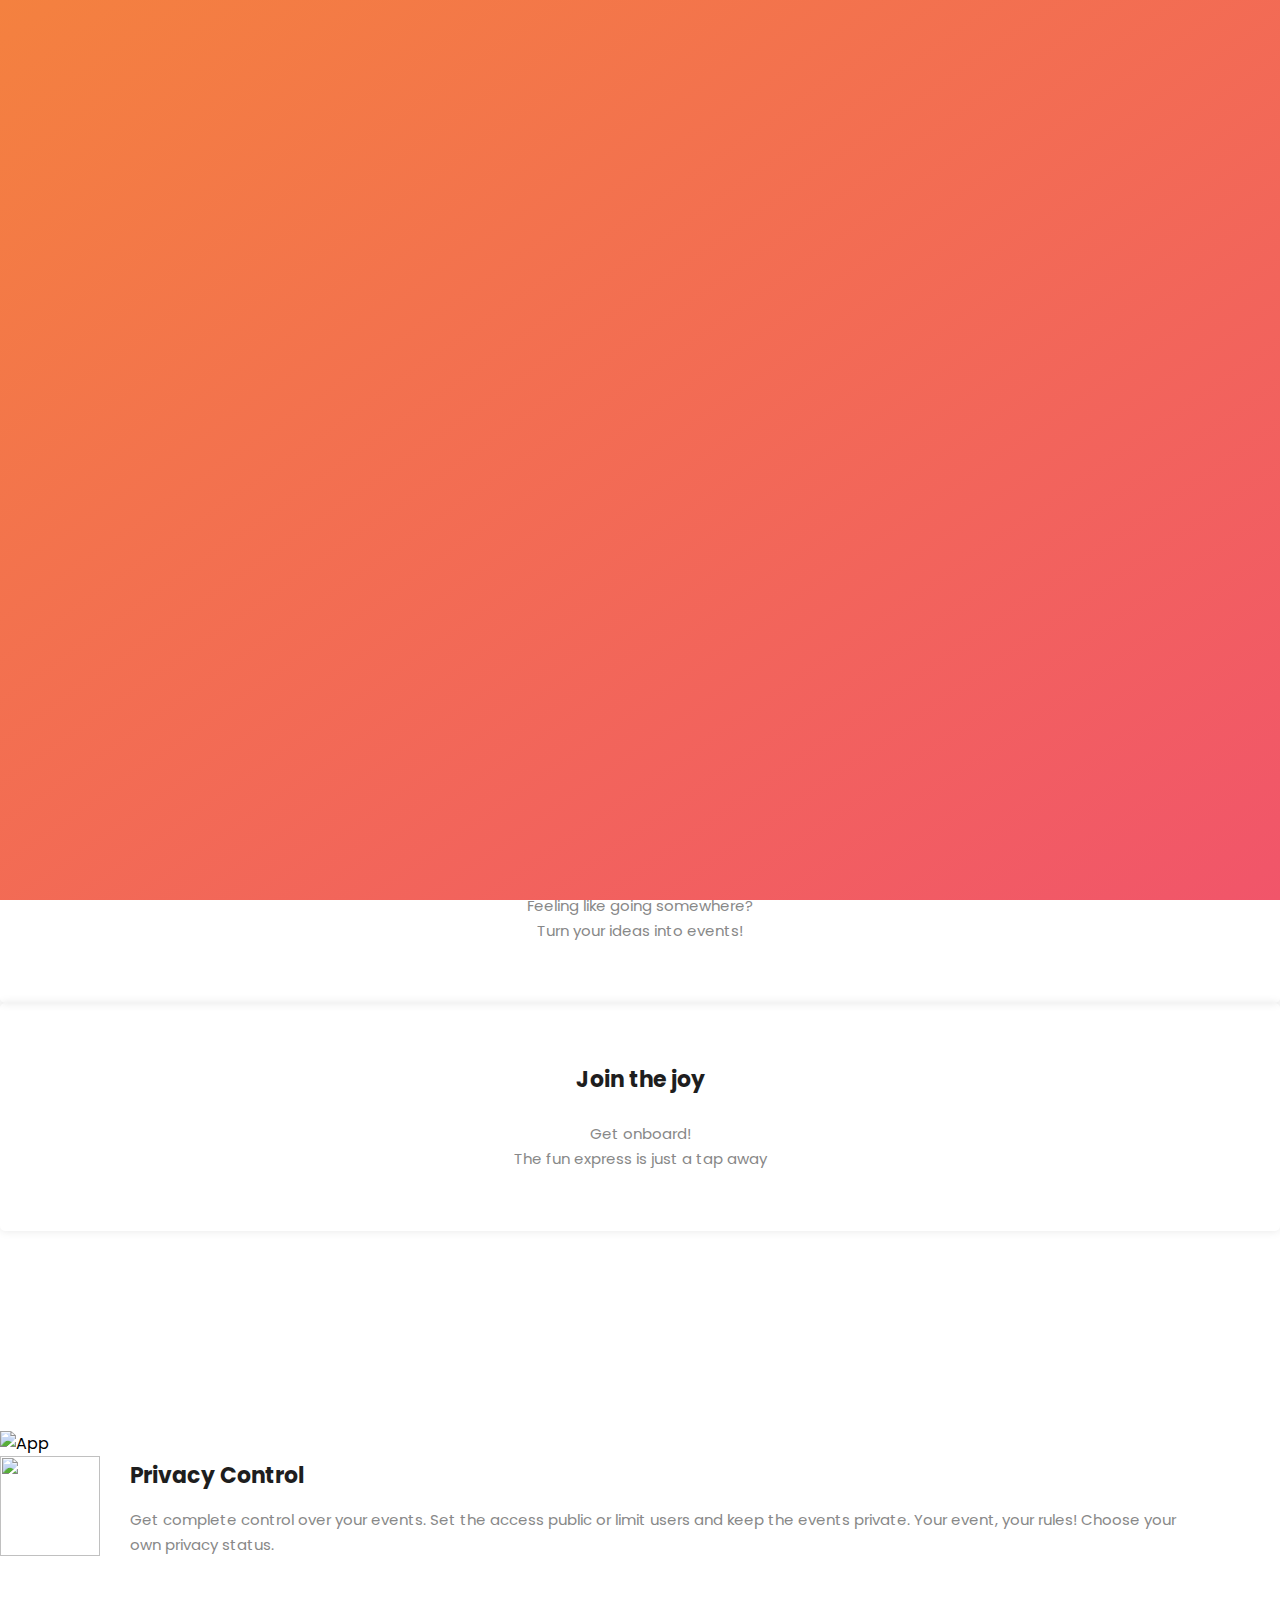
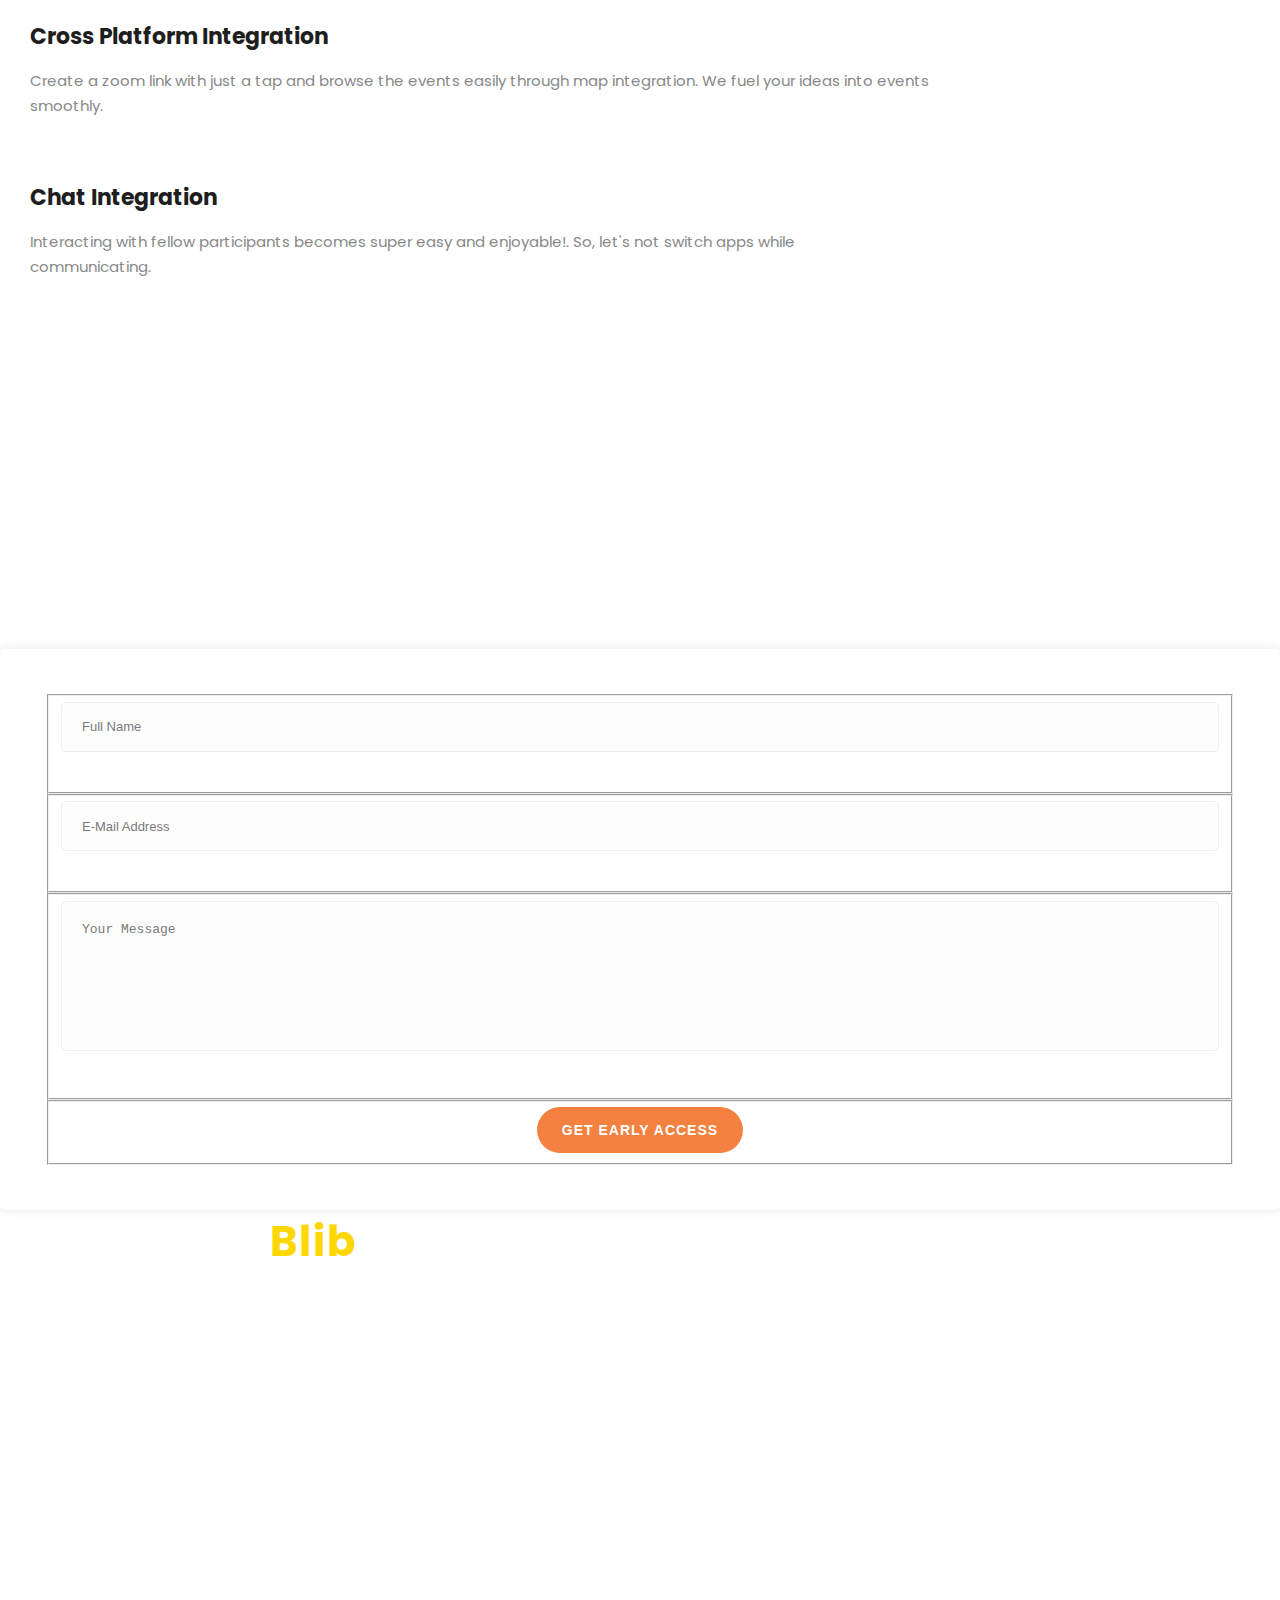
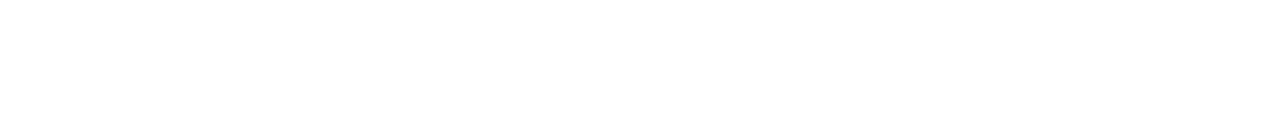
==== index.html @ 60d834e0 "add href for email and some css change" ====
<!DOCTYPE html>
<html lang="en">

<head>

    <meta charset="utf-8">
    <meta name="viewport" content="width=device-width, initial-scale=1, shrink-to-fit=no">
    <meta name="description" content="Blib is a central platform to discover, engage and create activities, events, and experiences so that you can have a good time.">
    <meta name="author" content="Blib">
    <meta http-equiv="cache-control" content="Private" />
    <meta http-equiv="Expires" content="600" />
    <link href="https://fonts.googleapis.com/css?family=Poppins:100,200,300,400,500,600,700,800,900&display=swap" rel="stylesheet">

    <title>Blib</title>

    <!-- Additional CSS Files -->
    <link rel="stylesheet" type="text/css" href="https://blib-web-assets.sgp1.cdn.digitaloceanspaces.com/css/bootstrap.min.css">

    <link rel="stylesheet" type="text/css" href="assets/css/font-awesome.css">

    <link rel="stylesheet" href="assets/css/templatemo-lava.css">

    <!-- <link rel="stylesheet" href="assets/css/owl-carousel.css"> -->
    <script async src="https://www.googletagmanager.com/gtag/js?id=G-QW23QG1PRK"></script>
    <link async rel="stylesheet" href="https://dev-mobile-asset.fra1.cdn.digitaloceanspaces.com/snackbar/dist/snackbar.min.css" media="screen" title="no title" charset="utf-8">
    <script async src="https://dev-mobile-asset.fra1.cdn.digitaloceanspaces.com/snackbar/dist/snackbar.min.js" charset="utf-8"></script>
    <script>
        window.dataLayer = window.dataLayer || [];
        function gtag(){dataLayer.push(arguments);}
        gtag('js', new Date());
        gtag('config', 'G-QW23QG1PRK');
    </script>
    <script type = "text/javascript">  
    function myfunction (event) 
        {   
            event.preventDefault()
            let name = document.getElementById("user_name").value;
            let firstName = name.split(' ')[0];
            let lastName = name.substring(firstName.length).trim();
            document.getElementById("form-submit").disabled = true;
            fetch("https://api.dev.theopenhouse.co.in/web/early-access", {
            headers: {
               'Accept': 'application/json',
               'Content-Type': 'application/json',
               'Access-Control-Allow-Origin': '*'
            },
            method: 'POST',
            body: JSON.stringify({
                firstName: firstName,
                lastName: lastName,
                emailId: document.getElementById("user_email").value,
                message: document.getElementById("message").value
                })
            })
            .then(response => {
                if(response.status === 200)
                  Snackbar.show({pos: 'top-center', text:"Welcome! Thanks for checking out Blib!", actionText: 'Thanks!' });
                else
                  Snackbar.show({pos: 'top-center', text:"Something Went Wrong. Please Try After Sometime!", actionText: 'TRY AGAIN!', actionTextColor: 'red' });
            })
            .catch(error => {
                Snackbar.show({pos: 'top-center', text:"Something Went Wrong. Please Try After Sometime!", actionText: 'TRY AGAIN!', actionTextColor: 'red' });
            })
            .finally(() => {
               document.getElementById("form-submit").disabled = false;
            });
    }  
    </script>  

</head>

<body>

    <!-- ***** Preloader Start ***** -->
    <div id="preloader">
        <div class="jumper">
            <div></div>
            <div></div>
            <div></div>
        </div>
    </div>
    <!-- ***** Preloader End ***** -->


    <!-- ***** Header Area Start ***** -->
    <header class="header-area header-sticky background-header">
        <div class="container">
            <div class="row">
                <div class="col-12">
                    <nav class="main-nav">
                        <!-- ***** Logo Start ***** -->
                        <a href="index.html" class="logo">
                            <img src="https://blib-web-assets.sgp1.cdn.digitaloceanspaces.com/images/icon.png" alt="" style="border-radius: 50%;width: 40px;">
                            Blib
                        </a>
                        <!-- ***** Logo End ***** -->
                        <!-- ***** Menu Start ***** -->
                        <ul class="nav">
                            <li class="scroll-to-section"><a href="#welcome" class="menu-item">Home</a></li>
                            <li class="scroll-to-section"><a href="#about" class="menu-item">About</a></li>
                            <li class="scroll-to-section"><a href="#promotion" class="menu-item">Features</a></li>
                            <!-- <li class="scroll-to-section"><a href="#testimonials" class="menu-item">Testimonials</a> -->
                            <!-- </li> -->
                            <!-- <li class="submenu">
                                <a href="javascript:;">Drop Down</a>
                                <ul>
                                    <li><a href="" class="menu-item">About Us</a></li>
                                    <li><a href="" class="menu-item">Features</a></li>
                                    <li><a href="" class="menu-item">FAQ's</a></li>
                                    <li><a href="" class="menu-item">Blog</a></li>
                                </ul>
                            </li> -->
                            <!-- <li class="scroll-to-section"><a href="#contact-us" class="menu-item">Contact Us</a></li> -->
                            <li class="scroll-to-section"><a href="#contact-us" class="menu-item">Early Access</a></li>
                        </ul>
                        <a class='menu-trigger'>
                            <span>Menu</span>
                        </a>
                        <!-- ***** Menu End ***** -->
                    </nav>
                </div>
            </div>
        </div>
    </header>
    <!-- ***** Header Area End ***** -->


    <!-- ***** Welcome Area Start ***** -->
    <div class="welcome-area" id="welcome">

        <!-- ***** Header Text Start ***** -->
        <div class="header-text">
            <div class="container">
                <div class="row">
                    <div class="left-text col-lg-6 col-md-12 col-sm-12 col-xs-12"
                        data-scroll-reveal="enter left move 30px over 0.6s after 0.4s">
                        <h1 class="home-title">Discover your  <em>Calling</em></h1>
                        <p>Blib is a one-stop destination from where all the fun begins! From golf and trekking to concerts of your favourite artists, here you'll find the list of all the events and activities happening around you.</p> 
                        <a href="#contact-us" class="main-button-slider">Download Now</a>
                    </div>
                    <!-- <div>
                        <img src="https://blib-web-assets.sgp1.cdn.digitaloceanspaces.com/images/home-screen2.svg" alt="">
                    </div> -->
                </div>
            </div>
        </div>
        <!-- ***** Header Text End ***** -->
    </div>
    <!-- ***** Welcome Area End ***** -->

    <!-- ***** Features Big Item Start ***** -->
    <section class="section" id="about">
        <div class="container">
            <!-- <h1> How we change your Life</h1> -->
            <div class="row">
                <div class="col-lg-4 col-md-6 col-sm-12 col-xs-12"
                    data-scroll-reveal="enter left move 30px over 0.6s after 0.4s">
                    <div class="features-item">
                        <div class="features-icon">
                            <img src="https://blib-web-assets.sgp1.cdn.digitaloceanspaces.com/images/create-event.png" alt="">
                            <h4>Explore Exciting Events</h4>
                            <p>Scroll and begin the journey to find your crazy troop!</p>
                            <!-- <a href="#testimonials" class="main-button">
                                Read More
                            </a> -->
                        </div>
                    </div>
                </div>
                <div class="col-lg-4 col-md-6 col-sm-12 col-xs-12"
                    data-scroll-reveal="enter bottom move 30px over 0.6s after 0.4s">
                    <div class="features-item">
                        <div class="features-icon">
                            <img src="https://blib-web-assets.sgp1.cdn.digitaloceanspaces.com/images/find-event.png" alt="" style="height: 211px;" >
                            <h4 style="margin-top: 13px;">Life, Camera, Events</h4>
                            <p>Feeling like going somewhere?<br/>Turn your ideas into events!</p>
                            <!-- <a href="#testimonials" class="main-button">
                                Discover More
                            </a> -->
                        </div>
                    </div>
                </div>
                <div class="col-lg-4 col-md-6 col-sm-12 col-xs-12"
                    data-scroll-reveal="enter right move 30px over 0.6s after 0.4s">
                    <div class="features-item">
                        <div class="features-icon">
                            <img src="https://blib-web-assets.sgp1.cdn.digitaloceanspaces.com/images/have-fun.png" alt="" style="height: 270px;">
                            <h4 style="margin-top: -47px;">Join the joy</h4>
                            <p>Get onboard! <br/>The fun express is just a tap away</p>
                            <!-- <a href="#testimonials" class="main-button">
                                More Detail
                            </a> -->
                        </div>
                    </div>
                </div>
            </div>
        </div>
    </section>
    <!-- ***** Features Big Item End ***** -->

    <div class="left-image-decor"></div>

    <!-- ***** Features Big Item Start ***** -->
    <section class="section" id="promotion">
        <div class="container">
            <div class="row">
                <div class="left-image col-lg-5 col-md-12 col-sm-12 mobile-bottom-fix-big"
                    data-scroll-reveal="enter left move 30px over 0.6s after 0.4s">
                    <img src="https://blib-web-assets.sgp1.cdn.digitaloceanspaces.com/images/left-banner-icon.png" class="rounded img-fluid d-block mx-auto" alt="App">
                </div>
                <div class="right-text offset-lg-1 col-lg-6 col-md-12 col-sm-12 mobile-bottom-fix">
                    <ul>
                        <li data-scroll-reveal="enter right move 30px over 0.6s after 0.6s">
                            <img src="https://blib-web-assets.sgp1.cdn.digitaloceanspaces.com/images/privacy-policy.svg" style="height: 100px; width: 100px;" alt="">
                            <div class="text">
                                <h4>Privacy Control</h4>
                                <p>Get complete control over your events. Set the access public or limit users and keep the events private. 
                                    Your event, your rules! Choose your own privacy status.</p>
                            </div>
                        </li>
                        <li data-scroll-reveal="enter right move 30px over 0.6s after 0.5s">
                            <img src="https://blib-web-assets.sgp1.cdn.digitaloceanspaces.com/images/zoom-icon.png" alt="" style="height: 100px;">
                            <div class="text">
                                <h4> Cross Platform Integration </h4>
                                <p> Create a zoom link with just a tap and browse the events easily through map integration. We fuel your ideas into events smoothly.</p>
                            </div>
                        </li>
                        <li data-scroll-reveal="enter right move 30px over 0.6s after 0.4s">
                            <img src="https://blib-web-assets.sgp1.cdn.digitaloceanspaces.com/images/chat-icon.png" style="height: 100px;" alt="">
                            <div class="text">
                                <h4>Chat Integration</h4>
                                <p>Interacting with fellow participants becomes super easy and enjoyable!. So, let's not switch apps while communicating.</p>
                            </div>
                        </li>
                    </ul>
                </div>
            </div>
        </div>
    </section>
    <!-- ***** Features Big Item End ***** -->

    <!-- <div class="right-image-decor"></div> -->

    <!-- ***** Testimonials Starts ***** -->
    <section class="section" id="testimonials" style="display: none;">
        <div class="container">
            <div class="row">
                <div class="col-lg-8 offset-lg-2">
                    <div class="center-heading">
                        <h2>What They Think <em>About Us</em></h2>
                        <p>Suspendisse vitae laoreet mauris. Fusce a nisi dapibus, euismod purus non, convallis odio.
                            Donec vitae magna ornare, pellentesque ex vitae, aliquet urna.</p>
                    </div>
                </div>
                <div class="col-lg-10 col-md-12 col-sm-12 mobile-bottom-fix-big"
                    data-scroll-reveal="enter left move 30px over 0.6s after 0.4s">
                    <div class="owl-carousel owl-theme">
                        <div class="item service-item">
                            <div class="author">
                                <i><img src="https://blib-web-assets.sgp1.cdn.digitaloceanspaces.com/images/testimonial-author-1.png" alt="Author One"></i>
                            </div>
                            <div class="testimonial-content">
                                <ul class="stars">
                                    <li><i class="fa fa-star"></i></li>
                                    <li><i class="fa fa-star"></i></li>
                                    <li><i class="fa fa-star"></i></li>
                                    <li><i class="fa fa-star"></i></li>
                                    <li><i class="fa fa-star"></i></li>
                                </ul>
                                <h4>Jonathan Smart</h4>
                                <p>“Nullam hendrerit, elit a semper pharetra, ipsum nibh tristique tortor, in tempus
                                    urna elit in mauris.”</p>
                                <span>Besta CTO</span>
                            </div>
                        </div>
                        <div class="item service-item">
                            <div class="author">
                                <i><img src="https://blib-web-assets.sgp1.cdn.digitaloceanspaces.com/images/testimonial-author-1.png" alt="Second Author"></i>
                            </div>
                            <div class="testimonial-content">
                                <ul class="stars">
                                    <li><i class="fa fa-star"></i></li>
                                    <li><i class="fa fa-star"></i></li>
                                    <li><i class="fa fa-star"></i></li>
                                    <li><i class="fa fa-star"></i></li>
                                    <li><i class="fa fa-star"></i></li>
                                </ul>
                                <h4>Martino Tino</h4>
                                <p>“Morbi non mi luctus felis molestie scelerisque. In ac libero viverra, placerat est
                                    interdum, rhoncus leo.”</p>
                                <span>Web Analyst</span>
                            </div>
                        </div>
                        <div class="item service-item">
                            <div class="author">
                                <i><img src="https://blib-web-assets.sgp1.cdn.digitaloceanspaces.com/images/testimonial-author-1.png" alt="Author Third"></i>
                            </div>
                            <div class="testimonial-content">
                                <ul class="stars">
                                    <li><i class="fa fa-star"></i></li>
                                    <li><i class="fa fa-star"></i></li>
                                    <li><i class="fa fa-star"></i></li>
                                </ul>
                                <h4>George Tasa</h4>
                                <p>“Fusce rutrum in dolor sit amet lobortis. Ut at vehicula justo. Donec quam dolor,
                                    congue a fringilla sed, maximus et urna.”</p>
                                <span>System Admin</span>
                            </div>
                        </div>
                        <div class="item service-item">
                            <div class="author">
                                <i><img src="https://blib-web-assets.sgp1.cdn.digitaloceanspaces.com/images/testimonial-author-1.png" alt="Fourth Author"></i>
                            </div>
                            <div class="testimonial-content">
                                <ul class="stars">
                                    <li><i class="fa fa-star"></i></li>
                                    <li><i class="fa fa-star"></i></li>
                                    <li><i class="fa fa-star"></i></li>
                                    <li><i class="fa fa-star"></i></li>
                                </ul>
                                <h4>Sir James</h4>
                                <p>"Fusce rutrum in dolor sit amet lobortis. Ut at vehicula justo. Donec quam dolor,
                                    congue a fringilla sed, maximus et urna."</p>
                                <span>New Villager</span>
                            </div>
                        </div>
                    </div>
                </div>
            </div>
        </div>
    </section>
    <!-- ***** Testimonials Ends ***** -->


    <!-- ***** Footer Start ***** -->
    <footer id="contact-us">
        <div class="container">
            <div class="footer-content">
                <div class="row">
                    <!-- ***** Contact Form Start ***** -->
                    <div class="col-lg-6 col-md-12 col-sm-12">
                        <div class="contact-form">
                            <form id="contact" onSubmit = "myfunction(event)">
                            <!-- action="http://localhost:8084/ping" method="post"> -->
                                <div class="row">
                                    <div class="col-md-6 col-sm-12">
                                        <fieldset>
                                            <input name="name" type="text" id="user_name" placeholder="Full Name" required=""
                                                style="background-color: rgba(250,250,250,0.3);">
                                        </fieldset>
                                    </div>
                                    <div class="col-md-6 col-sm-12">
                                        <fieldset>
                                            <input name="email" type="email" id="user_email" placeholder="E-Mail Address"
                                                required="" style="background-color: rgba(250,250,250,0.3);">
                                        </fieldset>
                                    </div>
                                    <div class="col-lg-12">
                                        <fieldset>
                                            <textarea name="message" rows="6" id="message" placeholder="Your Message"
                                                style="background-color: rgba(250,250,250,0.3);"></textarea>
                                        </fieldset>
                                    </div>
                                    <div class="col-lg-12">
                                        <fieldset>
                                            <button type="submit" id="form-submit" class="main-button">Get Early Access</button>
                                        </fieldset>
                                    </div>
                                </div>
                            </form>
                        </div>
                    </div>
                    <!-- ***** Contact Form End ***** -->
                    <div class="right-content col-lg-6 col-md-12 col-sm-12">
                        <h2>More About <em>Blib</em></h2>
                        <p>Who doesn't like to enjoy? Umm, no one! The early bird catches the worm and here early participants avail the benefits of joining the Blib Community. With this exclusive early, you'll be the first to hear about our new updates, events, all the latest news and more!
                            <br/><br/>We aim to become better and provide an amazing user experience with each update. In the meantime, if you have any questions, compliments or concerns — don't hesitate to ping us, we'll get back to you, always!</p>
                        <!-- <ul class="social">
                            <li><a href="https://fb.com/templatemo"><i class="fa fa-facebook"></i></a></li>
                            <li><a href="#"><i class="fa fa-twitter"></i></a></li>
                            <li><a href="#"><i class="fa fa-linkedin"></i></a></li>
                            <li><a href="#"><i class="fa fa-rss"></i></a></li>
                            <li><a href="#"><i class="fa fa-dribbble"></i></a></li>
                        </ul> -->
                    </div>
                </div>
            </div>
            <div class="row">
                <div class="col-lg-12">
                    <div class="sub-footer">
                        <p>Copyright &copy; 2022 Blib | <a href="mailto:hello@blib.club">hello@blib.club</a></p>
                        <p><u><a target="_blank" href="terms-and-conditions.html">Terms & Conditions</a></u> | <u><a href="privacy-policy.html">Privacy Policy</a></u></p>
                    </div>
                </div>
            </div>
        </div>
    </footer>

    <!-- jQuery -->
    <script src="https://blib-web-assets.sgp1.cdn.digitaloceanspaces.com/js/jquery-2.1.0.min.js"></script>
    <!-- Bootstrap -->
    <!-- <script src="https://blib-web-assets.sgp1.cdn.digitaloceanspaces.com/js/popper.js"></script> -->
    <!-- <script src="https://blib-web-assets.sgp1.cdn.digitaloceanspaces.com/js/bootstrap.min.js"></script> -->

    <!-- Plugins -->
    <!-- <script src="https://blib-web-assets.sgp1.cdn.digitaloceanspaces.com/js/owl-carousel.js"></script> -->
    <script src="https://blib-web-assets.sgp1.cdn.digitaloceanspaces.com/js/scrollreveal.min.js"></script>
    <script src="https://blib-web-assets.sgp1.cdn.digitaloceanspaces.com/js/waypoints.min.js"></script>
    <script src="https://blib-web-assets.sgp1.cdn.digitaloceanspaces.com/js/jquery.counterup.min.js"></script>
    <script src="https://blib-web-assets.sgp1.cdn.digitaloceanspaces.com/js/imgfix.min.js"></script>
    <!-- Global Init -->
    <script src="assets/js/custom.js"></script>

</body>
</html>
---- assets/css/templatemo-lava.css ----
/*

Lava Landing Page

https://templatemo.com/tm-540-lava-landing-page

*/

/* ---------------------------------------------
Table of contents
------------------------------------------------
01. font & reset css
02. reset
03. global styles
04. header
05. welcome
06. features
07. testimonials
08. contact
09. footer
10. preloader

--------------------------------------------- */
/* 
---------------------------------------------
font & reset css
--------------------------------------------- 
*/
@import url("https://fonts.googleapis.com/css?family=Poppins:100,200,300,400,500,600,700,800,900");
/* 
---------------------------------------------
reset
--------------------------------------------- 
*/
html, body, div, span, applet, object, iframe, h1, h2, h3, h4, h5, h6, p, blockquote, div
pre, a, abbr, acronym, address, big, cite, code, del, dfn, em, font, img, ins, kbd, q,
s, samp, small, strike, strong, sub, sup, tt, var, b, u, i, center, dl, dt, dd, ol, ul, li,
figure, header, nav, section, article, aside, footer, figcaption {
  margin: 0;
  padding: 0;
  border: 0;
  outline: 0;
}
button.main-button:disabled{
  background-color: #DDDDDD!important;
  cursor: not-allowed;
}


.clearfix:after {
  content: ".";
  display: block;
  clear: both;
  visibility: hidden;
  line-height: 0;
  height: 0;
}

.clearfix {
  display: inline-block;
}

html[xmlns] .clearfix {
  display: block;
}

* html .clearfix {
  height: 1%;
}

ul, li {
  padding: 0;
  margin: 0;
  list-style: none;
}

header, nav, section, article, aside, footer, hgroup {
  display: block;
}

* {
  box-sizing: border-box;
}

html, body {
  font-family: 'Poppins', sans-serif;
  font-weight: 400;
  background-color: #fff;
  font-size: 16px;
  -ms-text-size-adjust: 100%;
  -webkit-font-smoothing: antialiased;
  -moz-osx-font-smoothing: grayscale;
}

a {
  text-decoration: none !important;
}

h1, h2, h3, h4, h5, h6 {
  margin-top: 0px;
  margin-bottom: 0px;
}

ul {
  margin-bottom: 0px;
}

p {
  font-size: 15px;
  line-height: 25px;
  color: #888;
}

/* 
---------------------------------------------
global styles
--------------------------------------------- 
*/
html,
body {
  background: #fff;
  font-family: 'Poppins', sans-serif;
}

::selection {
  background: #f1556a;
  color: #fff;
}

::-moz-selection {
  background: #f1556a;
  color: #fff;
}

@media (max-width: 991px) {
  html, body {
    overflow-x: hidden;
  }
  .mobile-top-fix {
    margin-top: 30px;
    margin-bottom: 0px;
  }
  .mobile-bottom-fix {
    margin-bottom: 30px;
  }
  .mobile-bottom-fix-big {
    margin-bottom: 60px;
  }
}

a.main-button-slider {
  font-size: 14px;
  border-radius: 25px;
  padding: 15px 25px;
  background-color: #fd7e14;
  text-transform: uppercase;
  color: #fff;
  font-weight: 600;
  letter-spacing: 1px;
  -webkit-transition: all 0.3s ease 0s;
  -moz-transition: all 0.3s ease 0s;
  -o-transition: all 0.3s ease 0s;
  transition: all 0.3s ease 0s;
}

a.main-button-slider:hover {
  background-color: #f1556a;
}

a.main-button {
  font-size: 14px;
  border-radius: 25px;
  padding: 15px 25px;
  background-color: #f4813f;
  text-transform: uppercase;
  color: #fff;
  font-weight: 600;
  letter-spacing: 1px;
  -webkit-transition: all 0.3s ease 0s;
  -moz-transition: all 0.3s ease 0s;
  -o-transition: all 0.3s ease 0s;
  transition: all 0.3s ease 0s;
}

a.main-button:hover {
  background-color: #f1556a;
}

button.main-button {
  outline: none;
  border: none;
  cursor: pointer;
  font-size: 14px;
  border-radius: 25px;
  padding: 15px 25px;
  background-color: #f4813f;
  text-transform: uppercase;
  color: #fff;
  font-weight: 600;
  letter-spacing: 1px;
  -webkit-transition: all 0.3s ease 0s;
  -moz-transition: all 0.3s ease 0s;
  -o-transition: all 0.3s ease 0s;
  transition: all 0.3s ease 0s;
}

button.main-button:hover {
  background-color: #f1556a;
}


.center-heading {
  margin-bottom: 70px;
}

.center-heading h2 {
  margin-top: 0px;
  text-align: center;
  font-size: 42px;
  font-weight: 700;
  color: #1e1e1e;
  margin-bottom: 25px;
}

.center-heading h2 em {
  font-style: normal;
  color: #f4813f;
}

.center-heading p {
  font-size: 15px;
  color: #888;
  text-align: center;
}


/* 
---------------------------------------------
header
--------------------------------------------- 
*/

.background-header {
  background-color: #fff;
  height: 80px!important;
  position: fixed!important;
  top: 0px;
  left: 0px;
  right: 0px;
  box-shadow: 0px 0px 10px rgba(0,0,0,0.15)!important;
}

.background-header .logo,
.background-header .main-nav .nav li a {
  color: #1e1e1e!important;
}

.background-header .main-nav .nav li:hover a {
  color: #fba70b!important;
}

.background-header .nav li a.active {
  color: #fba70b!important;
}

.header-area {
  position: absolute;
  top: 0px;
  left: 0px;
  right: 0px;
  z-index: 100;
  height: 100px;
  -webkit-transition: all .5s ease 0s;
  -moz-transition: all .5s ease 0s;
  -o-transition: all .5s ease 0s;
  transition: all .5s ease 0s;
}

.header-area .main-nav {
  min-height: 80px;
  background: transparent;
}

.header-area .main-nav .logo {
  line-height: 80px;
  color: #191a20;
  font-size: 28px;
  font-weight: 700;
  text-transform: uppercase;
  letter-spacing: 2px;
  float: left;
  -webkit-transition: all 0.3s ease 0s;
  -moz-transition: all 0.3s ease 0s;
  -o-transition: all 0.3s ease 0s;
  transition: all 0.3s ease 0s;
}


.header-area .main-nav .nav {
  float: left;
  margin-top: 27px;
  margin-left: 15%;
  margin-right: 0px;
  background-color: #fff;
  padding: 0px 20px;
  -webkit-transition: all 0.3s ease 0s;
  -moz-transition: all 0.3s ease 0s;
  -o-transition: all 0.3s ease 0s;
  transition: all 0.3s ease 0s;
  position: relative;
  z-index: 999;
}

.header-area .main-nav .nav li {
  padding-left: 20px;
  padding-right: 20px;
}

.header-area .main-nav .nav li:last-child {
  padding-right: 0px;
}

.header-area .main-nav .nav li a {
  display: block;
  font-weight: 500;
  font-size: 13px;
  color: #7a7a7a;
  text-transform: uppercase;
  -webkit-transition: all 0.3s ease 0s;
  -moz-transition: all 0.3s ease 0s;
  -o-transition: all 0.3s ease 0s;
  transition: all 0.3s ease 0s;
  height: 40px;
  line-height: 40px;
  border: transparent;
  letter-spacing: 1px;
}

.header-area .main-nav .nav li:hover a {
  color: #fba70b;
}

.header-area .main-nav .nav li.submenu {
  position: relative;
  padding-right: 35px;
}

.header-area .main-nav .nav li.submenu:after {
  font-family: FontAwesome;
  content: "\f107";
  font-size: 12px;
  color: #7a7a7a;
  position: absolute;
  right: 18px;
  top: 12px;
}

.header-area .main-nav .nav li.submenu ul {
  position: absolute;
  width: 200px;
  box-shadow: 0 2px 28px 0 rgba(0, 0, 0, 0.06);
  overflow: hidden;
  top: 40px;
  opacity: 0;
  transform: translateY(-2em);
  visibility: hidden;
  z-index: -1;
  transition: all 0.3s ease-in-out 0s, visibility 0s linear 0.3s, z-index 0s linear 0.01s;
}

.header-area .main-nav .nav li.submenu ul li {
  margin-left: 0px;
  padding-left: 0px;
  padding-right: 0px;
}

.header-area .main-nav .nav li.submenu ul li a {
  display: block;
  background: #fff;
  color: #7a7a7a!important;
  padding-left: 20px;
  height: 40px;
  line-height: 40px;
  -webkit-transition: all 0.3s ease 0s;
  -moz-transition: all 0.3s ease 0s;
  -o-transition: all 0.3s ease 0s;
  transition: all 0.3s ease 0s;
  position: relative;
  font-size: 13px;
  border-bottom: 1px solid #f5f5f5;
}

.header-area .main-nav .nav li.submenu ul li a:before {
  content: '';
  position: absolute;
  width: 0px;
  height: 40px;
  left: 0px;
  top: 0px;
  bottom: 0px;
  -webkit-transition: all 0.3s ease 0s;
  -moz-transition: all 0.3s ease 0s;
  -o-transition: all 0.3s ease 0s;
  transition: all 0.3s ease 0s;
  background: #fba70b;
}

.header-area .main-nav .nav li.submenu ul li a:hover {
  background: #fff;
  color: #fba70b!important;
  padding-left: 25px;
}

.header-area .main-nav .nav li.submenu ul li a:hover:before {
  width: 3px;
}

.header-area .main-nav .nav li.submenu:hover ul {
  visibility: visible;
  opacity: 1;
  z-index: 1;
  transform: translateY(0%);
  transition-delay: 0s, 0s, 0.3s;
}

.header-area .main-nav .menu-trigger {
  cursor: pointer;
  display: block;
  position: absolute;
  top: 23px;
  width: 32px;
  height: 40px;
  text-indent: -9999em;
  z-index: 99;
  right: 40px;
  display: none;
}

.header-area .main-nav .menu-trigger span,
.header-area .main-nav .menu-trigger span:before,
.header-area .main-nav .menu-trigger span:after {
  -moz-transition: all 0.4s;
  -o-transition: all 0.4s;
  -webkit-transition: all 0.4s;
  transition: all 0.4s;
  background-color: #1e1e1e;
  display: block;
  position: absolute;
  width: 30px;
  height: 2px;
  left: 0;
}

.background-header .main-nav .menu-trigger span,
.background-header .main-nav .menu-trigger span:before,
.background-header .main-nav .menu-trigger span:after {
  background-color: #1e1e1e;
}

.header-area .main-nav .menu-trigger span:before,
.header-area .main-nav .menu-trigger span:after {
  -moz-transition: all 0.4s;
  -o-transition: all 0.4s;
  -webkit-transition: all 0.4s;
  transition: all 0.4s;
  background-color: #1e1e1e;
  display: block;
  position: absolute;
  width: 30px;
  height: 2px;
  left: 0;
  width: 75%;
}

.background-header .main-nav .menu-trigger span:before,
.background-header .main-nav .menu-trigger span:after {
  background-color: #1e1e1e;
}

.header-area .main-nav .menu-trigger span:before,
.header-area .main-nav .menu-trigger span:after {
  content: "";
}

.header-area .main-nav .menu-trigger span {
  top: 16px;
}

.header-area .main-nav .menu-trigger span:before {
  -moz-transform-origin: 33% 100%;
  -ms-transform-origin: 33% 100%;
  -webkit-transform-origin: 33% 100%;
  transform-origin: 33% 100%;
  top: -10px;
  z-index: 10;
}

.header-area .main-nav .menu-trigger span:after {
  -moz-transform-origin: 33% 0;
  -ms-transform-origin: 33% 0;
  -webkit-transform-origin: 33% 0;
  transform-origin: 33% 0;
  top: 10px;
}

.header-area .main-nav .menu-trigger.active span,
.header-area .main-nav .menu-trigger.active span:before,
.header-area .main-nav .menu-trigger.active span:after {
  background-color: transparent;
  width: 100%;
}

.header-area .main-nav .menu-trigger.active span:before {
  -moz-transform: translateY(6px) translateX(1px) rotate(45deg);
  -ms-transform: translateY(6px) translateX(1px) rotate(45deg);
  -webkit-transform: translateY(6px) translateX(1px) rotate(45deg);
  transform: translateY(6px) translateX(1px) rotate(45deg);
  background-color: #1e1e1e;
}

.background-header .main-nav .menu-trigger.active span:before {
  background-color: #1e1e1e;
}

.header-area .main-nav .menu-trigger.active span:after {
  -moz-transform: translateY(-6px) translateX(1px) rotate(-45deg);
  -ms-transform: translateY(-6px) translateX(1px) rotate(-45deg);
  -webkit-transform: translateY(-6px) translateX(1px) rotate(-45deg);
  transform: translateY(-6px) translateX(1px) rotate(-45deg);
  background-color: #1e1e1e;
}

.background-header .main-nav .menu-trigger.active span:after {
  background-color: #1e1e1e;
}

.header-area.header-sticky {
  min-height: 80px;
}

.header-area.header-sticky .nav {
  margin-top: 20px !important;
}

.header-area.header-sticky .nav li a.active {
  color: #fba70b;
}

@media (max-width: 1200px) {
  .header-area .main-nav .nav li {
    padding-left: 12px;
    padding-right: 12px;
  }
  .header-area .main-nav:before {
    display: none;
  }
}

@media (max-width: 991px) {
  .logo {
    text-align: center;
    float: none!important;
  }
  .header-area {
    background-color: #f7f7f7;
    padding: 0px 15px;
    height: 80px;
    box-shadow: none;
    text-align: center;
  }
  .header-area .container {
    padding: 0px;
  }
  .header-area .logo {
    margin-left: 30px;
  }
  .header-area .menu-trigger {
    display: block !important;
  }
  .header-area .main-nav {
    overflow: hidden;
  }
  .header-area .main-nav .nav {
    float: none;
    width: 100%;
    margin-top: 0px !important;
    display: none;
    -webkit-transition: all 0s ease 0s;
    -moz-transition: all 0s ease 0s;
    -o-transition: all 0s ease 0s;
    transition: all 0s ease 0s;
    margin-left: 0px;
  }
  .header-area .main-nav .nav li:first-child {
    border-top: 1px solid #eee;
  }
  .header-area .main-nav .nav li {
    width: 100%;
    background: #fff;
    border-bottom: 1px solid #eee;
    padding-left: 0px !important;
    padding-right: 0px !important;
  }
  .header-area .main-nav .nav li a {
    height: 50px !important;
    line-height: 50px !important;
    padding: 0px !important;
    border: none !important;
    background: #f7f7f7 !important;
    color: #191a20 !important;
  }
  .header-area .main-nav .nav li a:hover {
    background: #eee !important;
    color: #fba70b!important;
  }
  .header-area .main-nav .nav li.submenu ul {
    position: relative;
    visibility: inherit;
    opacity: 1;
    z-index: 1;
    transform: translateY(0%);
    transition-delay: 0s, 0s, 0.3s;
    top: 0px;
    width: 100%;
    box-shadow: none;
    height: 0px;
  }
  .header-area .main-nav .nav li.submenu ul li a {
    font-size: 12px;
    font-weight: 400;
  }
  .header-area .main-nav .nav li.submenu ul li a:hover:before {
    width: 0px;
  }
  .header-area .main-nav .nav li.submenu ul.active {
    height: auto !important;
  }
  .header-area .main-nav .nav li.submenu:after {
    color: #3B566E;
    right: 25px;
    font-size: 14px;
    top: 15px;
  }
  .header-area .main-nav .nav li.submenu:hover ul, .header-area .main-nav .nav li.submenu:focus ul {
    height: 0px;
  }
}

@media (min-width: 992px) {
  .header-area .main-nav .nav {
    display: flex !important;
  }
}


/* 
---------------------------------------------
welcome
--------------------------------------------- 
*/
.welcome-area {
  width: 100%;
  /* height: 100vh; */
  margin-top: 140px;
  /* min-height: 793px; */
  background-image: url('https://blib-web-assets.sgp1.cdn.digitaloceanspaces.com/images/home-screen.svg');
  background-repeat: no-repeat;
  background-position: right top;
}

.welcome-area .header-text .left-text {
  position: relative;
  align-self: center;
  margin-top: 35%;
  transform: perspective(1px) translateY(-30%) !important;
}

.welcome-area .header-text h1 {
  font-weight: 900;
  font-size: 52px;
  line-height: 80px;
  letter-spacing: 1px;
  margin-bottom: 30px;
  color: #191a20;
}

.welcome-area .header-text h1 em {
  font-style: normal;
  color: #fd7e14;
}

.welcome-area .header-text p {
  font-weight: 300;
  font-size: 17px;
  color: #7a7a7a;
  line-height: 30px;
  letter-spacing: 0.25px;
  margin-bottom: 40px;
  position: relative;
}

.home-title {
  margin-top: -220px;
}

@media (max-width: 1024px) {
  .welcome-area {
    margin-top: 95px;
  }
}

@media (max-width: 825px) {
  .home-title  {
    margin-top: unset;
  }
  .left-image-decor {
    display: none !important;
  }
  #promotion {
    padding-top: 25px !important;
    background: aliceblue;
  }
  #promotion .left-image {
    margin-bottom: 90px;
  }
}

@media (max-width: 1420px) {
  .welcome-area .header-text {
    width: 70%;
    margin-left: 5%;
  }
}

@media (max-width: 1320px) {
  .welcome-area .header-text .left-text {
    margin-top: 50%;
  }
  .welcome-area .header-text {
    width: 50%;
    margin-left: 5%;
  }
}

@media (max-width: 1140px) {
  .welcome-area {
    height: auto;
  }
  .welcome-area .header-text {       
    width: 92%;
    padding-top: 793px;
  }
  .welcome-area .header-text .left-text {
    margin-top: 5%;
    transform: none !important;
  }
}
@media (max-width: 810px) {
  .welcome-area {
    background-size: contain;
  }

  .welcome-area .header-text {
    padding-top: 100%;
    margin-left: 0;
  }
    
  .container-fluid .col-md-12 {
    margin-right: 0px;
    padding-right: 0px;
  }
}

/*
---------------------------------------------
about
---------------------------------------------
*/

#about {
  padding: 100px 0px;
  position: relative;
  z-index: 9;
}

@media (max-width: 992px) {
  .features-item {
    margin-bottom: 45px;
  }
}

.features-item {
  border-radius: 5px;
  padding: 60px 30px;
  text-align: center;
  box-shadow: 0px 0px 10px rgba(0,0,0,0.1);
}

.features-item h2 {
  z-index: 9;
  position: absolute;
  top: 15px;
  left: 45px;
  font-size: 100px;
  font-weight: 600;
  color: #fdefe9;
}

.features-item img {
  z-index: 10;
  position: relative;
  max-width: 100%;
  margin-bottom: 40px;
}

.features-item h4 {
  margin-top: 0px;
  font-size: 22px;
  color: #1e1e1e;
  margin-bottom: 25px;
}

.features-item .main-button {
  margin-top: 35px;
  display: inline-block;
}


/*
---------------------------------------------
promotion
---------------------------------------------
*/

.left-image-decor {
  background-image: url('https://blib-web-assets.sgp1.cdn.digitaloceanspaces.com/images/left-bg-decor.png');
  background-repeat: no-repeat;
  position: absolute;
  width: 100%;
  display: inline-block;
  height: 110%;
  margin-top: -200px;
}

#promotion {
  padding: 100px 0px;
}

#promotion .left-image {
  align-self: center;
}

#promotion .right-text ul {
  padding: 0;
  margin: 0;
}

#promotion .right-text ul li {
  display: inline-block;
  margin-bottom: 60px;
}

#promotion .right-text ul li:last-child {
  margin-bottom: 0px;
}

#promotion .right-text img {
  display: inline-block;
  float: left;
  margin-right: 30px;
}

#promotion .right-text h4 {
  font-size: 22px;
  color: #1e1e1e;
  margin-bottom: 15px;
  margin-top: 3px;
}


/*
--------------------------------------------
testimonials
--------------------------------------------
*/
.right-image-decor {
  background-image: url('https://blib-web-assets.sgp1.cdn.digitaloceanspaces.com/images/right-bg-decor.png');
  background-repeat: no-repeat;
  background-position: right center;
  position: absolute;
  width: 100%;
  display: inline-block;
  height: 110%;
  margin-top: -200px;
}

#testimonials {
  padding-top: 100px;
  position: relative;
  z-index: 9;
}

#testimonials .item {
  position: relative;
}

#testimonials .item .testimonial-content {
  background: rgb(244,129,63);
  background: linear-gradient(145deg, rgba(244,129,63,1) 0%, rgba(241,85,106,1) 100%);
  margin-left: 60px;
  padding: 40px 30px;
  text-align: center;
  border-radius: 5px;
}

#testimonials .item .testimonial-content ul li {
  display: inline-block;
  margin: 0px 1px;
}

#testimonials .item .testimonial-content ul li i {
  color: #fff;
  font-size: 13px;
}

#testimonials .item .testimonial-content h4 {
  font-size: 22px;
  margin-top: 20px;
  color: #fff;
}

#testimonials .item .testimonial-content p {
  color: #fff;
  font-style: italic;
  font-weight: 200;
  margin: 20px 0px 15px 0px;
}

#testimonials .item .testimonial-content span {
  color: #fff;
  font-weight: 200;
  font-size: 13px;
}

#testimonials .author img {
  max-width: 120px;
  margin-bottom: -60px;
}

.owl-carousel .owl-nav button.owl-next span {
  z-index: 10;
  top: 45%;
  border-radius: 10px;
  font-size: 46px;
  color: #fff;
  right: -210px;
  width: 80px;
  height: 80px;
  line-height: 80px;
  text-align: center;
  display: inline-block;
  background: rgb(244,129,63);
  background: linear-gradient(145deg, rgba(244,129,63,1) 0%, rgba(241,85,106,1) 100%);
  position: absolute;
}

.owl-carousel .owl-nav button.owl-prev span {
  z-index: 9;
  top: 30%;
  border-radius: 10px;
  font-size: 46px;
  color: #fff;
  right: -150px;
  width: 80px;
  height: 80px;
  line-height: 80px;
  text-align: center;
  display: inline-block;
  background: rgb(244,129,63);
  background: linear-gradient(145deg, rgba(244,129,63,1) 0%, rgba(241,85,106,1) 100%);
  position: absolute;
}

@media screen and (max-width: 1060px) {
  .owl-carousel .owl-nav {
    display: none!important;
  }
}

/* 
---------------------------------------------
footer
--------------------------------------------- 
*/

@media (max-width: 992px) {
  footer {
    padding-top: 0px!important;
    margin-top: 40px!important;
  }
  .contact-form {
    margin-bottom: 45px;
  }
  footer .right-content {
    text-align: center;
  }
  footer .footer-content {
    padding: 60px 0px!important;
  }
}

footer {
  margin-top: 30px;
  padding-top: 120px;
  background-image: url('https://blib-web-assets.sgp1.cdn.digitaloceanspaces.com/images/footer-bg.png');
  background-repeat: no-repeat;
  background-position: center center;
  background-size: cover;
  width: 100%;
}

footer .footer-content {
  padding: 120px 0px;
}

.contact-form {
  position: relative;
  z-index: 10;
  padding: 45px;
  border-radius: 5px;
  background-color: #fff;
  box-shadow: 0px 0px 10px rgba(0,0,0,0.1);
  
}

footer .right-content {
  align-self: center;
}

.contact-form input,
.contact-form textarea {
  color: #777;
  font-size: 13px;
  border: 1px solid #eee;
  background-color: #f7f7f7;
  border-radius: 5px;
  width: 100%;
  height: 50px;
  outline: none;
  padding-left: 20px;
  padding-right: 20px;
  -webkit-appearance: none;
  -moz-appearance: none;
  appearance: none;
  margin-bottom: 30px;
}

.contact-form textarea {
  height: 150px;
  resize: none;
  padding: 20px;
}

.contact-form {
  text-align: center;
}

.contact-form ::-webkit-input-placeholder { /* Edge */
  color: #7a7a7a;
}

.contact-form :-ms-input-placeholder { /* Internet Explorer 10-11 */
  color: #7a7a7a;
}

.contact-form ::placeholder {
  color: #7a7a7a;
}

.footer-content .right-content {
  color: #fff;
}

.footer-content .right-content h2 {
  margin-top: 0px;
  margin-bottom: 30px;
  font-size: 42px;
  text-transform: capitalize;
  font-weight: 700;
  letter-spacing: 1px;
}

.footer-content .right-content h2 em {
  font-style: normal;
  color: gold;
}

.footer-content .right-content p {
  color: #FFF;
}

.footer-content .right-content a {
  color: #FFF;
}

.footer-content .right-content a:hover {
  color: #FC3;
}

footer .social {
  overflow: hidden;
  margin-top: 30px;
}

footer .social li:first-child {
  margin-left: 0px;
}

footer .social li {
  margin: 0px 7.5px;
  display: inline-block;
}

footer .social li a {
  color: #fff;
  text-align: center;
  background-color: transparent;
  border: 1px solid #fff;
  width: 44px;
  height: 44px;
  line-height: 44px;
  border-radius: 50%;
  display: inline-block;
  font-size: 16px;
  -webkit-transition: all 0.3s ease 0s;
  -moz-transition: all 0.3s ease 0s;
  -o-transition: all 0.3s ease 0s;
  transition: all 0.3s ease 0s;
}

footer .social li a:hover {
  background-color: #fba70b;
  border-color: #fba70b;
  color: #fff;
}

footer .copyright {
  margin-top: 10px;
  font-weight: 400;
  font-size: 15px;
  color: #4a4a4a;
  letter-spacing: 0.88px;
  text-transform: capitalize;
}

footer .sub-footer {
  padding: 60px 0px;
  border-top: 1px solid rgba(250,250,250,0.3);
  text-align: center;
}

footer .sub-footer a {
	color: #FFF;
}

footer .sub-footer a:hover {
	color: #FC3;
}

footer .sub-footer p {
  color: #fff;
  font-size: 15px;
  font-weight: 300;
  letter-spacing: 0.5px;
}

@media (max-width: 991px) {
  footer .copyright {
    text-align: center;
  }
  footer .social {
    text-align: center;
  }
}

/* 
---------------------------------------------
preloader
--------------------------------------------- 
*/
#preloader {
  overflow: hidden;
  background-image: linear-gradient(145deg, #f4813f 0%, #f1556a 100%);
  left: 0;
  right: 0;
  top: 0;
  bottom: 0;
  position: fixed;
  z-index: 9999;
  color: #fff;
}

#preloader .jumper {
  left: 0;
  top: 0;
  right: 0;
  bottom: 0;
  display: block;
  position: absolute;
  margin: auto;
  width: 50px;
  height: 50px;
}

#preloader .jumper > div {
  background-color: #fff;
  width: 10px;
  height: 10px;
  border-radius: 100%;
  -webkit-animation-fill-mode: both;
  animation-fill-mode: both;
  position: absolute;
  opacity: 0;
  width: 50px;
  height: 50px;
  -webkit-animation: jumper 1s 0s linear infinite;
  animation: jumper 1s 0s linear infinite;
}

#preloader .jumper > div:nth-child(2) {
  -webkit-animation-delay: 0.33333s;
  animation-delay: 0.33333s;
}

#preloader .jumper > div:nth-child(3) {
  -webkit-animation-delay: 0.66666s;
  animation-delay: 0.66666s;
}

@-webkit-keyframes jumper {
  0% {
    opacity: 0;
    -webkit-transform: scale(0);
    transform: scale(0);
  }
  5% {
    opacity: 1;
  }
  100% {
    -webkit-transform: scale(1);
    transform: scale(1);
    opacity: 0;
  }
}

@keyframes jumper {
  0% {
    opacity: 0;
    -webkit-transform: scale(0);
    transform: scale(0);
  }
  5% {
    opacity: 1;
  }
  100% {
    opacity: 0;
  }
}
---- assets/css/owl-carousel.css ----
/**
 * Owl Carousel v2.3.4
 * Copyright 2013-2018 David Deutsch
 * Licensed under: SEE LICENSE IN https://github.com/OwlCarousel2/OwlCarousel2/blob/master/LICENSE
 */
/*
 *  Owl Carousel - Core
 */
.owl-carousel {
  display: none;
  width: 100%;
  -webkit-tap-highlight-color: transparent;
  /* position relative and z-index fix webkit rendering fonts issue */
  position: relative;
  z-index: 1; }
  .owl-carousel .owl-stage {
    position: relative;
    -ms-touch-action: pan-Y;
    touch-action: manipulation;
    -moz-backface-visibility: hidden;
    /* fix firefox animation glitch */ }
  .owl-carousel .owl-stage:after {
    content: ".";
    display: block;
    clear: both;
    visibility: hidden;
    line-height: 0;
    height: 0; }
  .owl-carousel .owl-stage-outer {
    position: relative;
    overflow: hidden;
    /* fix for flashing background */
    -webkit-transform: translate3d(0px, 0px, 0px); }
  .owl-carousel .owl-wrapper,
  .owl-carousel .owl-item {
    -webkit-backface-visibility: hidden;
    -moz-backface-visibility: hidden;
    -ms-backface-visibility: hidden;
    -webkit-transform: translate3d(0, 0, 0);
    -moz-transform: translate3d(0, 0, 0);
    -ms-transform: translate3d(0, 0, 0); }
  .owl-carousel .owl-item {
    position: relative;
    min-height: 1px;
    float: left;
    -webkit-backface-visibility: hidden;
    -webkit-tap-highlight-color: transparent;
    -webkit-touch-callout: none; }
  .owl-carousel .owl-item img {
    display: block;
    width: 100%; }
  .owl-carousel .owl-nav.disabled,
  .owl-carousel .owl-dots.disabled {
    display: none; }
  .owl-carousel .owl-nav .owl-prev,
  .owl-carousel .owl-nav .owl-next,
  .owl-carousel .owl-dot {
    cursor: pointer;
    -webkit-user-select: none;
    -khtml-user-select: none;
    -moz-user-select: none;
    -ms-user-select: none;
    user-select: none; }
  .owl-carousel .owl-nav button.owl-prev,
  .owl-carousel .owl-nav button.owl-next,
  .owl-carousel button.owl-dot {
    background: none;
    color: inherit;
    border: none;
    padding: 0 !important;
    font: inherit; }
  .owl-carousel.owl-loaded {
    display: block; }
  .owl-carousel.owl-loading {
    opacity: 0;
    display: block; }
  .owl-carousel.owl-hidden {
    opacity: 0; }
  .owl-carousel.owl-refresh .owl-item {
    visibility: hidden; }
  .owl-carousel.owl-drag .owl-item {
    -ms-touch-action: pan-y;
        touch-action: pan-y;
    -webkit-user-select: none;
    -moz-user-select: none;
    -ms-user-select: none;
    user-select: none; }
  .owl-carousel.owl-grab {
    cursor: move;
    cursor: grab; }
  .owl-carousel.owl-rtl {
    direction: rtl; }
  .owl-carousel.owl-rtl .owl-item {
    float: right; }

/* No Js */
.no-js .owl-carousel {
  display: block; }

/*
 *  Owl Carousel - Animate Plugin
 */
.owl-carousel .animated {
  animation-duration: 1000ms;
  animation-fill-mode: both; }

.owl-carousel .owl-animated-in {
  z-index: 0; }

.owl-carousel .owl-animated-out {
  z-index: 1; }

.owl-carousel .fadeOut {
  animation-name: fadeOut; }

@keyframes fadeOut {
  0% {
    opacity: 1; }
  100% {
    opacity: 0; } }

/*
 * 	Owl Carousel - Auto Height Plugin
 */
.owl-height {
  transition: height 500ms ease-in-out; }

/*
 * 	Owl Carousel - Lazy Load Plugin
 */
.owl-carousel .owl-item {
  /**
			This is introduced due to a bug in IE11 where lazy loading combined with autoheight plugin causes a wrong
			calculation of the height of the owl-item that breaks page layouts
		 */ }
  .owl-carousel .owl-item .owl-lazy {
    opacity: 0;
    transition: opacity 400ms ease; }
  .owl-carousel .owl-item .owl-lazy[src^=""], .owl-carousel .owl-item .owl-lazy:not([src]) {
    max-height: 0; }
  .owl-carousel .owl-item img.owl-lazy {
    transform-style: preserve-3d; }

/*
 * 	Owl Carousel - Video Plugin
 */
.owl-carousel .owl-video-wrapper {
  position: relative;
  height: 100%;
  background: #000; }

.owl-carousel .owl-video-play-icon {
  position: absolute;
  height: 80px;
  width: 80px;
  left: 50%;
  top: 50%;
  margin-left: -40px;
  margin-top: -40px;
  background: url("owl.video.play.png") no-repeat;
  cursor: pointer;
  z-index: 1;
  -webkit-backface-visibility: hidden;
  transition: transform 100ms ease; }

.owl-carousel .owl-video-play-icon:hover {
  -ms-transform: scale(1.3, 1.3);
      transform: scale(1.3, 1.3); }

.owl-carousel .owl-video-playing .owl-video-tn,
.owl-carousel .owl-video-playing .owl-video-play-icon {
  display: none; }

.owl-carousel .owl-video-tn {
  opacity: 0;
  height: 100%;
  background-position: center center;
  background-repeat: no-repeat;
  background-size: contain;
  transition: opacity 400ms ease; }

.owl-carousel .owl-video-frame {
  position: relative;
  z-index: 1;
  height: 100%;
  width: 100%; }
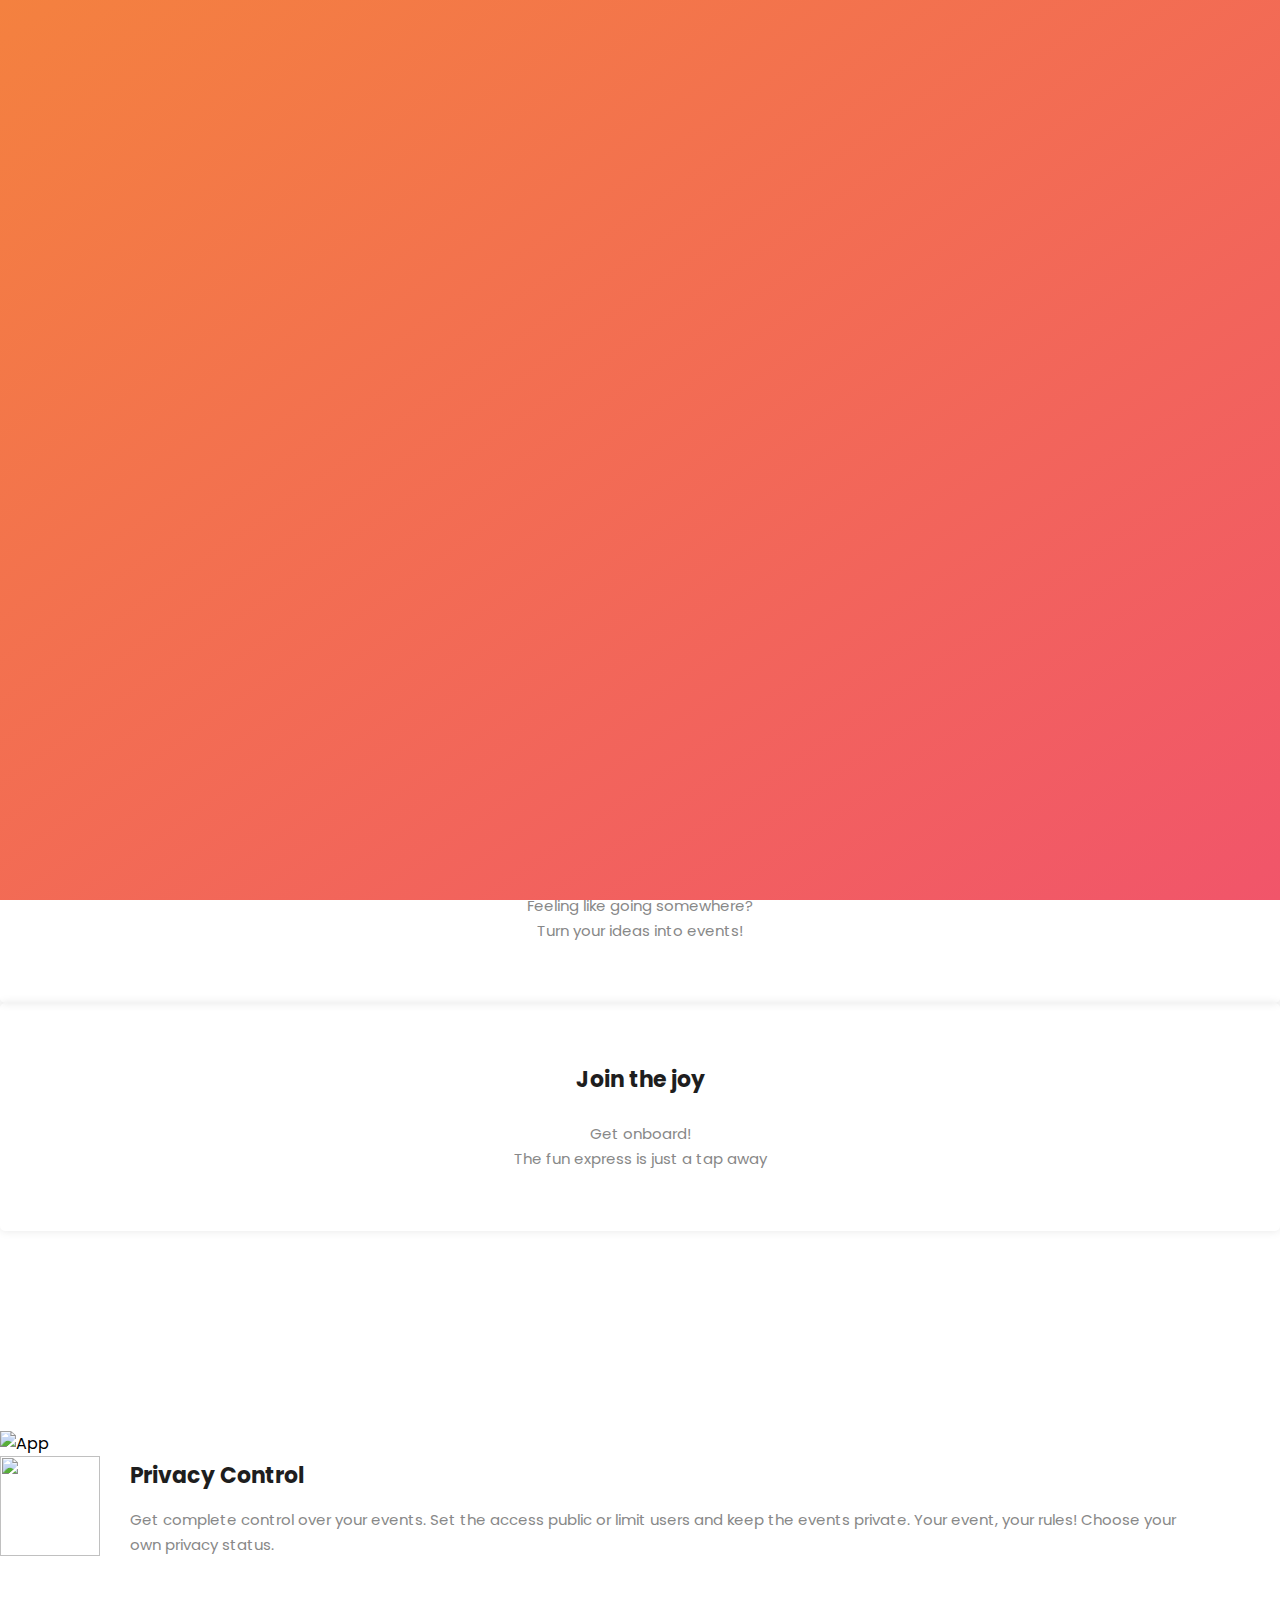
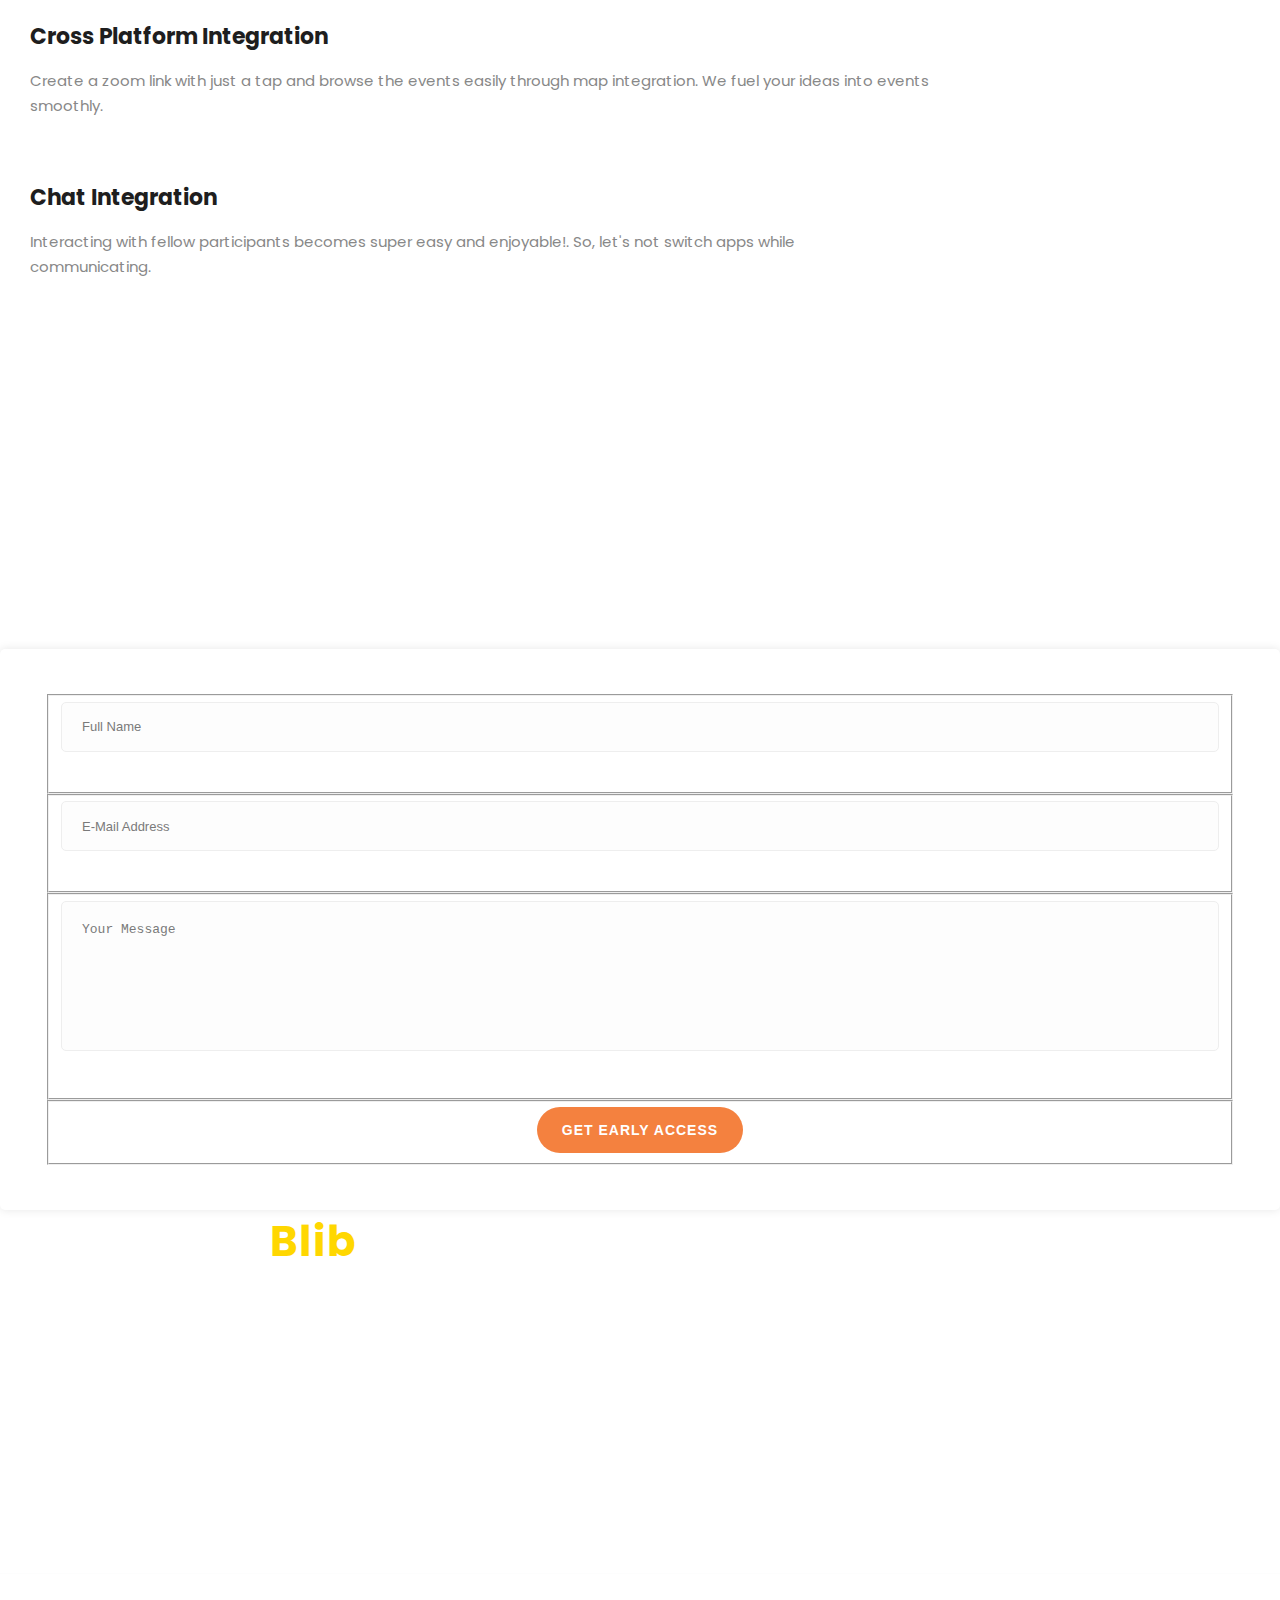
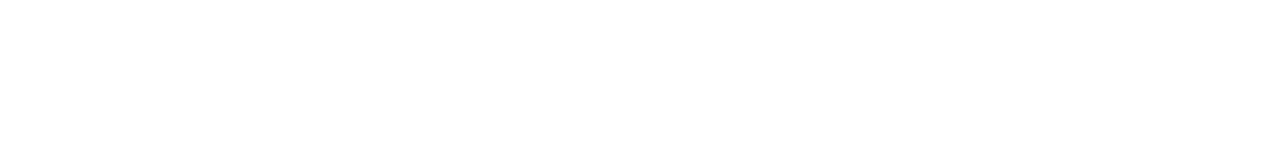
==== commit 0ece5502: "add mobile application links on dashboard and back button for termas &condition page" ====
--- a/index.html
+++ b/index.html
@@ -99,18 +99,6 @@
                             <li class="scroll-to-section"><a href="#welcome" class="menu-item">Home</a></li>
                             <li class="scroll-to-section"><a href="#about" class="menu-item">About</a></li>
                             <li class="scroll-to-section"><a href="#promotion" class="menu-item">Features</a></li>
-                            <!-- <li class="scroll-to-section"><a href="#testimonials" class="menu-item">Testimonials</a> -->
-                            <!-- </li> -->
-                            <!-- <li class="submenu">
-                                <a href="javascript:;">Drop Down</a>
-                                <ul>
-                                    <li><a href="" class="menu-item">About Us</a></li>
-                                    <li><a href="" class="menu-item">Features</a></li>
-                                    <li><a href="" class="menu-item">FAQ's</a></li>
-                                    <li><a href="" class="menu-item">Blog</a></li>
-                                </ul>
-                            </li> -->
-                            <!-- <li class="scroll-to-section"><a href="#contact-us" class="menu-item">Contact Us</a></li> -->
                             <li class="scroll-to-section"><a href="#contact-us" class="menu-item">Early Access</a></li>
                         </ul>
                         <a class='menu-trigger'>
@@ -136,7 +124,8 @@
                         data-scroll-reveal="enter left move 30px over 0.6s after 0.4s">
                         <h1 class="home-title">Discover your  <em>Calling</em></h1>
                         <p>Blib is a one-stop destination from where all the fun begins! From golf and trekking to concerts of your favourite artists, here you'll find the list of all the events and activities happening around you.</p> 
-                        <a href="#contact-us" class="main-button-slider">Download Now</a>
+                        <a href="https://apps.apple.com/in/app/blib/id1630536203" target="_blank" class="w-inline-block"><img src="https://uploads-ssl.webflow.com/5ea142789b873ec6f82bceed/5f50a2bd1c073f7767eb019c_app-store-cta.png" loading="lazy" alt=""></a>
+                        <a href="https://play.google.com/store/apps/details?id=com.blib.android" target="_blank" class="link-block-2 w-inline-block"><img src="https://uploads-ssl.webflow.com/5ea142789b873ec6f82bceed/5f50a2baa148835171267e26_play-store-cta.png" loading="lazy" alt=""></a>
                     </div>
                     <!-- <div>
                         <img src="https://blib-web-assets.sgp1.cdn.digitaloceanspaces.com/images/home-screen2.svg" alt="">
@@ -383,6 +372,12 @@
                         </ul> -->
                     </div>
                 </div>
+                <div class="row"> 
+                    <div class="col-lg-12 col-md-12 col-sm-12 text-center mt-5">
+                        <a href="https://apps.apple.com/in/app/blib/id1630536203" target="_blank" class="w-inline-block"><img src="https://uploads-ssl.webflow.com/5ea142789b873ec6f82bceed/5f50a2bd1c073f7767eb019c_app-store-cta.png" loading="lazy" alt=""></a>
+                        <a href="https://play.google.com/store/apps/details?id=com.blib.android" target="_blank" class="link-block-2 w-inline-block"><img src="https://uploads-ssl.webflow.com/5ea142789b873ec6f82bceed/5f50a2baa148835171267e26_play-store-cta.png" loading="lazy" alt=""></a>
+                    </div>
+                </div>
             </div>
             <div class="row">
                 <div class="col-lg-12">
